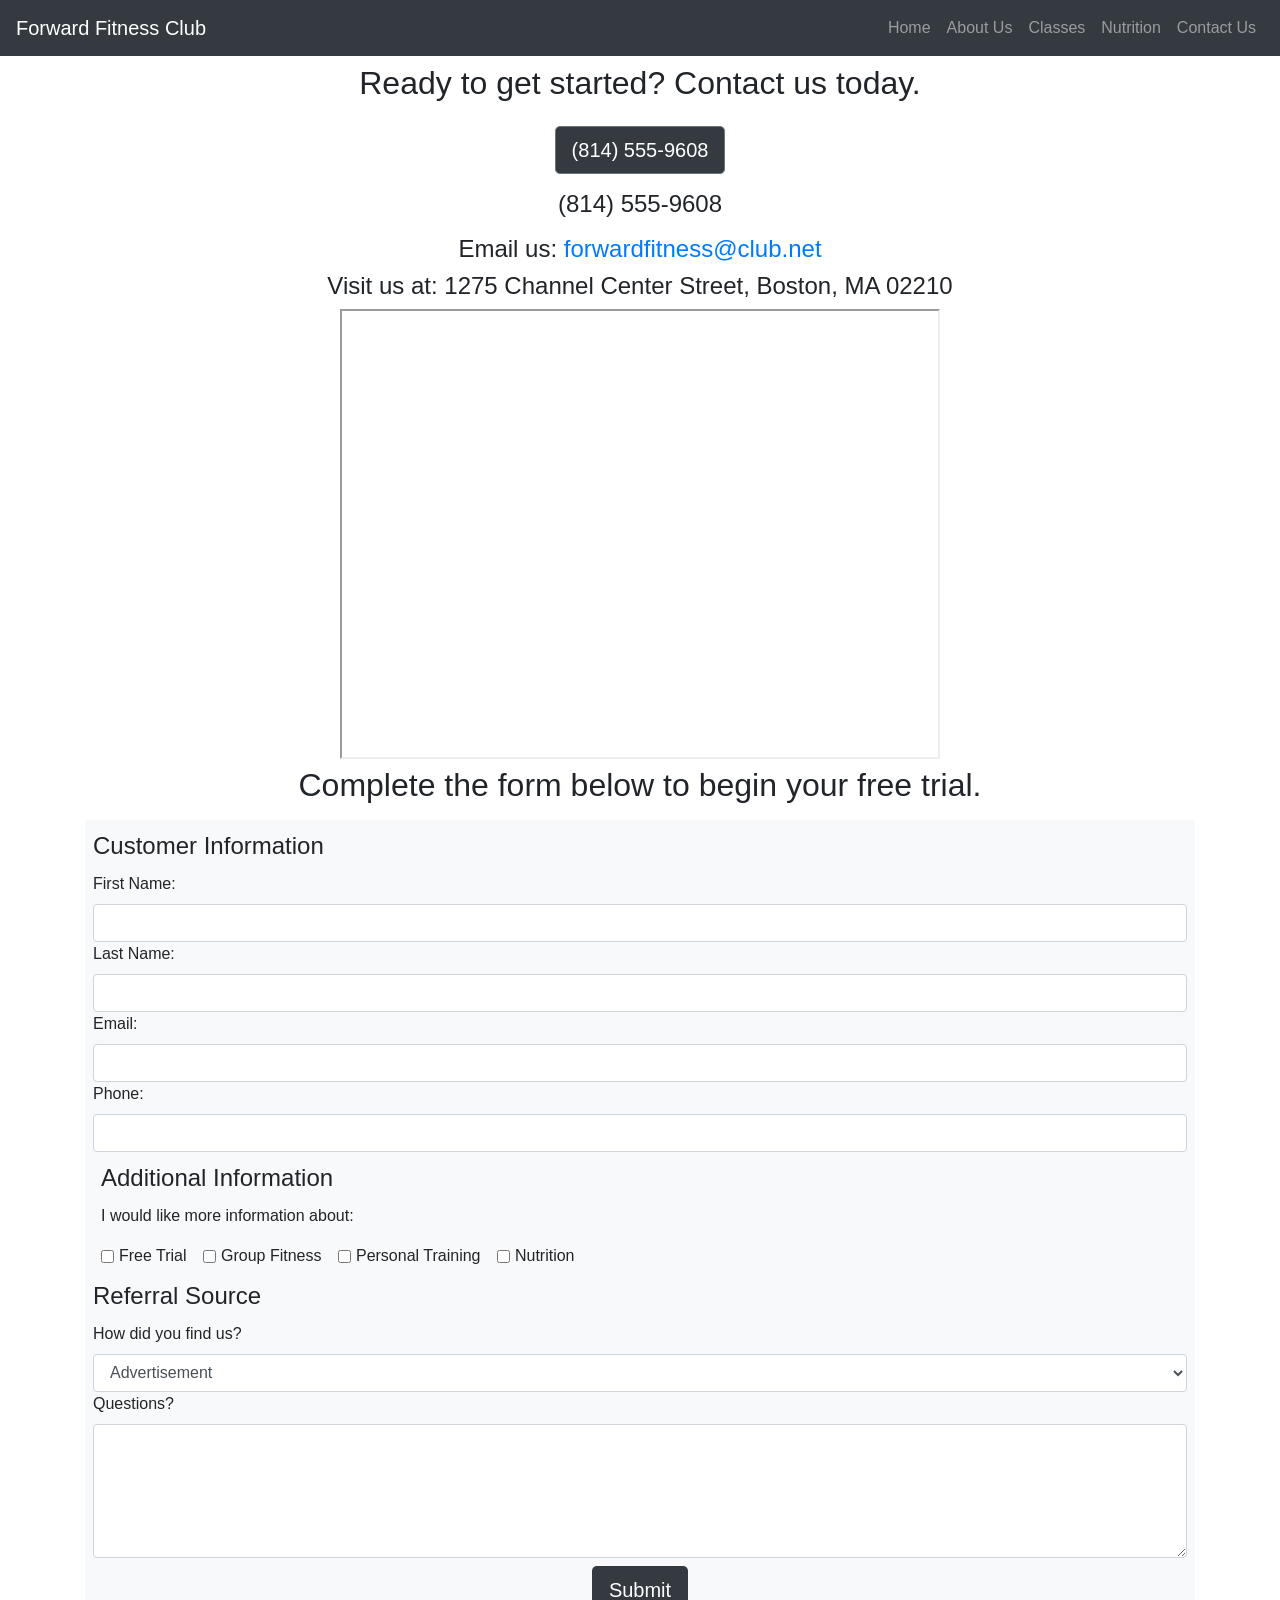
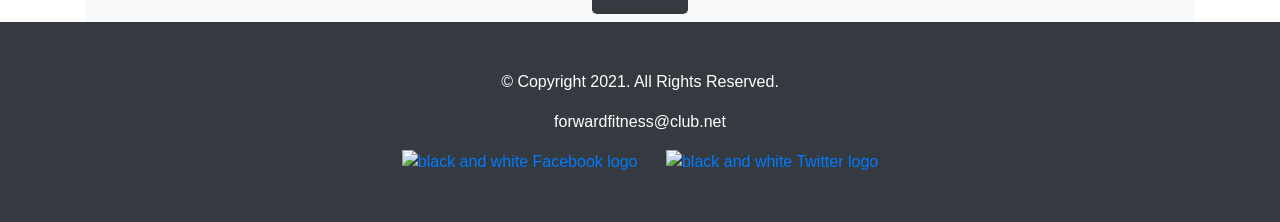
==== nutrition.html @ ad87fbd8 "Pulled all files from FFC directory" ====
<!doctype html>
<!-- Student Name, Current Date -->
<html lang="en">
  <head>
    <!-- Required meta tags -->
    <meta charset="utf-8">
    <meta name="viewport" content="width=device-width, initial-scale=1, shrink-to-fit=no">
    <meta name="description" content="The Forward Fitness Club is an elite fitness center dedicated to helping clients achieve their fitness and nutrition goals.">
    
    <!-- Favicon -->
    <link rel="shortcut icon" href="images/favicon.ico">
    <link rel="icon" type="image/png" sizes="32x32" href="images/favicon-32.png">
    <link rel="apple-touch-icon" sizes="180x180" href="images/apple-touch-icon.png">
    <link rel="icon" sizes="192x192" href="images/android-chrome-192.png">

    <!-- Bootstrap CSS -->
    <link rel="stylesheet" href="https://stackpath.bootstrapcdn.com/bootstrap/4.3.1/css/bootstrap.min.css"
          integrity="sha384-ggOyR0iXCbMQv3Xipma34MD+dH/1fQ784/j6cY/iJTQUOhcWr7x9JvoRxT2MZw1T"
          crossorigin="anonymous">
    
    <!-- My Style Sheet -->
    <link rel="stylesheet" href="css/styles.css">
    
    <title>Contact Us - Location | Forward Fitness Club</title>
  </head>
  <body>
   
    <!-- Bootstrap Navigation bar -->
    <nav class="navbar navbar-expand-sm navbar-dark bg-dark fixed-top">
      <a class="navbar-brand" href="index.html">Forward Fitness Club</a>

      <!-- Hamburger menu icon -->
      <button class="navbar-toggler" type="button" data-toggle="collapse"
              data-target="#navbarResponsive" aria-controls="navbarResponsive"
              aria-expanded="false" aria-label="Toggle navigation">
        <span class="navbar-toggler-icon"></span>
      </button>

      <!-- Navbar links -->
      <div class="collapse navbar-collapse" id="navbarResponsive">
        <ul class="navbar-nav ml-auto">
          <li class="nav-item">
            <a class="nav-link" href="index.html">Home</a>
          </li>
          <li class="nav-item">
            <a class="nav-link" href="about.html">About Us</a>
          </li>
          <li class="nav-item">
            <a class="nav-link" href="classes.html">Classes</a>
          </li>
          <li class="nav-item">
            <a class="nav-link" href="nutrition.html">Nutrition</a>
          </li>
          <li class="nav-item">
            <a class="nav-link" href="contact.html">Contact Us</a>
          </li>
        </ul>
      </div>
    </nav>
       
    <!-- Main Content Area -->
    <main class="container mt-5">
		
      <div class="text-center">
        <h2 class="py-3">Ready to get started? Contact us today.</h2>

        <!-- Mobile call-to-action button -->
        <h4 class="mobile mb-3">
          <a href="tel:8145559608" role="button"
             class="btn btn-outline-secondary btn-lg bg-dark text-white">
            (814) 555-9608
          </a>
        </h4>

        <!-- Tablet / desktop phone number -->
        <h4 class="tablet-desktop tel-num mb-3">(814) 555-9608</h4>

        <h4>Email us:
          <a href="mailto:forwardfitness@club.net" class="contact-email-link">
            forwardfitness@club.net
          </a>
        </h4>
        <h4>Visit us at: 1275 Channel Center Street, Boston, MA 02210</h4>

        <!-- Map -->
        <iframe
          src="https://www.google.com/maps/embed?pb=!1m18!1m12!1m3!1d2948.8517572084897!2d-71.05362748503984!3d42.34568384400281!2m3!1f0!2f0!3f0!3m2!1i1024!2i768!4f13.1!3m3!1m2!1s0x89e37a7dc2b67e7b%3A0x36ec93427cd9c5f1!2sChannel+Center+St%2C+Boston%2C+MA+02210!5e0!3m2!1sen!2sus!4v1558137213400!5m2!1sen!2sus"
          width="600" height="450" allowfullscreen class="map">
        </iframe>
      </div>

      <!-- Free trial form -->
      <div id="form">
        <h2 class="text-center">Complete the form below to begin your free trial.</h2> 

        <form class="form-grid p-2 mt-3 bg-light"><!-- Start Form -->

          <fieldset class="mb-2 form-group">
            <legend>Customer Information</legend>

            <label for="fName">First Name:</label>
            <input type="text" name="fName" id="fName" class="form-control" required>

            <label for="lName">Last Name:</label>
            <input type="text" name="lName" id="lName" class="form-control" required> 

            <label for="email">Email:</label>
            <input type="email" name="email" id="email" class="form-control" required>

            <label for="phone">Phone:</label>
            <input type="tel" id="phone" name="phone" class="form-control" required>
          </fieldset>

          <fieldset class="mb-2 ml-2 form-group">
            <legend>Additional Information</legend>
            <p>I would like more information about:</p>

            <div class="form-check form-check-inline">
              <input type="checkbox" name="interest" id="trial" value="Free Trial" class="form-check-input">
              <label for="trial" class="form-check-label">Free Trial</label>
            </div>
                       
            <div class="form-check form-check-inline">
              <input type="checkbox" name="interest" id="grpfit" value="Group Fitness" class="form-check-input">
              <label for="grpfit" class="form-check-label">Group Fitness</label>
            </div>

            <div class="form-check form-check-inline">
              <input type="checkbox" name="interest" id="prtrain" value="Personal Training" class="form-check-input">
              <label for="prtrain" class="form-check-label">Personal Training</label>
            </div>

            <div class="form-check form-check-inline">
              <input type="checkbox" name="interest" id="nutr" value="Nutrition" class="form-check-input">
              <label for="nutr" class="form-check-label">Nutrition</label>
            </div>
          </fieldset>

          <fieldset class="mb-2 form-group">
            <legend>Referral Source</legend>

            <label for="reference">How did you find us?</label>
            <select name="reference" id="reference" class="form-control">
              <option value="ad">Advertisement</option>
              <option value="friend">Friend</option>
              <option value="google">Google</option>
              <option value="social">Social Media</option>
              <option value="other">Other</option>
            </select>

            <label for="questions">Questions?</label>
            <textarea id="questions" name="questions" rows="5" cols="35" class="form-control"></textarea>
          </fieldset>

          <input type="submit" id="submit" value="Submit"
                 class="btn btn-lg bg-dark text-white mx-auto d-block">

        </form>
      </div>
    </main>
         
    <!-- Footer -->
    <footer class="jumbotron-fluid text-center bg-dark p-5">
      <div class="container text-white">
        <p>&copy; Copyright 2021. All Rights Reserved.</p>
        <p><a href="mailto:forwardfitness@club.net" class="text-white">forwardfitness@club.net</a></p>
        <a href="https://www.facebook.com/fwdfitclub" target="_blank">
          <img src="images/facebook-logo.png" alt="black and white Facebook logo" class="pr-4">
        </a>
        <a href="https://twitter.com/fwdfitclub" target="_blank">
          <img src="images/twitter-logo.png" alt="black and white Twitter logo">
        </a>
      </div>
    </footer>  

    <!-- Optional JavaScript -->
    <!-- jQuery first, then Popper.js, then Bootstrap JS -->
    <script src="https://code.jquery.com/jquery-3.3.1.slim.min.js"
            integrity="sha384-q8i/X+965DzO0rT7abK41JStQIAqVgRVzpbzo5smXKp4YfRvH+8abtTE1Pi6jizo"
            crossorigin="anonymous"></script>
    <script src="https://cdnjs.cloudflare.com/ajax/libs/popper.js/1.14.7/umd/popper.min.js"
            integrity="sha384-UO2eT0CpHqdSJQ6hJty5KVphtPhzWj9WO1clHTMGa3JDZwrnQq4sF86dIHNDz0W1"
            crossorigin="anonymous"></script>
    <script src="https://stackpath.bootstrapcdn.com/bootstrap/4.3.1/js/bootstrap.min.js"
            integrity="sha384-JjSmVgyd0p3pXB1rRibZUAYoIIy6OrQ6VrjIEaFf/nJGzIxFDsf4x0xIM+B07jRM"
            crossorigin="anonymous"></script>
    <script src="scripts/script.js"></script>
  </body>
</html>
---- css/styles.css ----
/* Style rules for hero image and header */
.hero {
    background-image: linear-gradient(rgba(0, 0, 0, 0.5), rgba(0, 0, 0, 0.5)),
                      url(../images/hero-home.jpg);
    background-size: cover;
    background-position: center;
    background-repeat: no-repeat;
}

.welcome {
    position: absolute;
    top: 20%;
    margin: auto;
    padding: 2em;
}

.welcome p {
    font-size: 1.25em;
    width: 70%;
    line-height: 1.5;
}
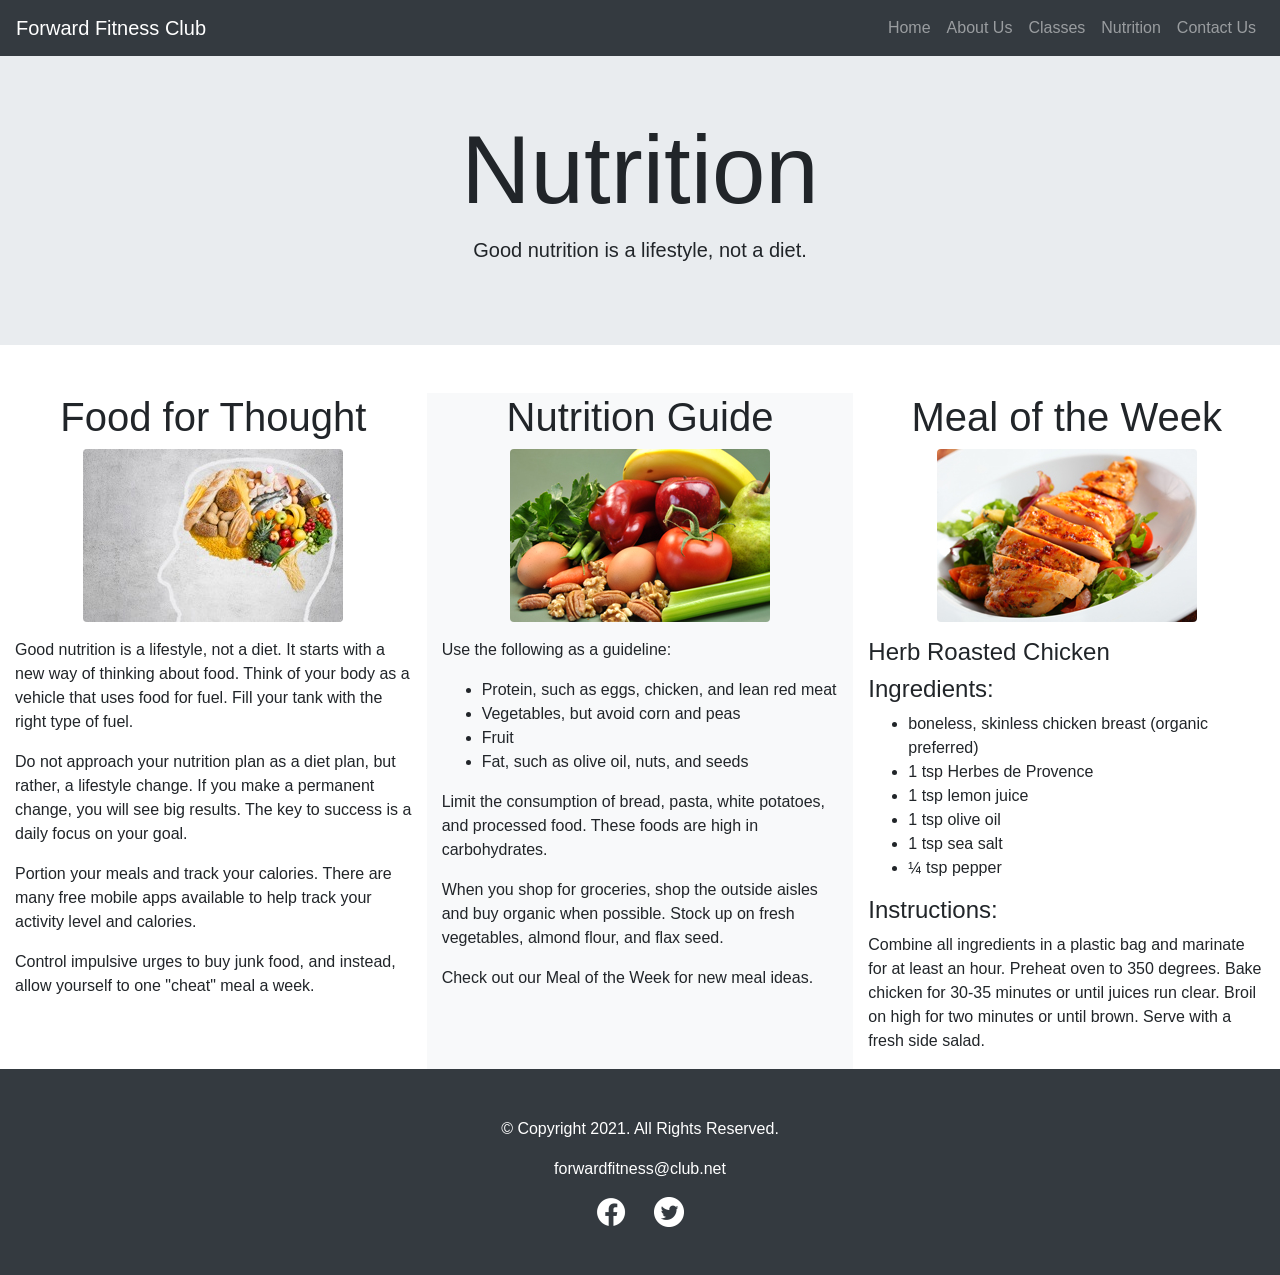
==== commit 1da7e50a: "Update nutrition.html" ====
--- a/nutrition.html
+++ b/nutrition.html
@@ -9,181 +9,133 @@
     
     <!-- Favicon -->
     <link rel="shortcut icon" href="images/favicon.ico">
-    <link rel="icon" type="image/png" sizes="32x32" href="images/favicon-32.png">
+	<link rel="icon" type="image/png" sizes="32x32" href="images/favicon-32.png">
     <link rel="apple-touch-icon" sizes="180x180" href="images/apple-touch-icon.png">
-    <link rel="icon" sizes="192x192" href="images/android-chrome-192.png">
+	<link rel="icon" sizes="192x192" href="images/android-chrome-192.png">
 
     <!-- Bootstrap CSS -->
-    <link rel="stylesheet" href="https://stackpath.bootstrapcdn.com/bootstrap/4.3.1/css/bootstrap.min.css"
-          integrity="sha384-ggOyR0iXCbMQv3Xipma34MD+dH/1fQ784/j6cY/iJTQUOhcWr7x9JvoRxT2MZw1T"
-          crossorigin="anonymous">
+    <link rel="stylesheet" href="https://stackpath.bootstrapcdn.com/bootstrap/4.3.1/css/bootstrap.min.css" integrity="sha384-ggOyR0iXCbMQv3Xipma34MD+dH/1fQ784/j6cY/iJTQUOhcWr7x9JvoRxT2MZw1T" crossorigin="anonymous">
     
     <!-- My Style Sheet -->
     <link rel="stylesheet" href="css/styles.css">
     
-    <title>Contact Us - Location | Forward Fitness Club</title>
+    <title>Nutrition Guidance | Forward Fitness Club</title>
   </head>
   <body>
    
-    <!-- Bootstrap Navigation bar -->
-    <nav class="navbar navbar-expand-sm navbar-dark bg-dark fixed-top">
-      <a class="navbar-brand" href="index.html">Forward Fitness Club</a>
+   <!-- Bootstrap Navigation bar -->
+   <nav class="navbar navbar-expand-sm navbar-dark bg-dark fixed-top">
+    
+        <a class="navbar-brand" href="index.html">Forward Fitness Club</a>
+        
+        <!-- Hamburger menu icon -->
+        <button class="navbar-toggler" type="button" data-toggle="collapse" data-target="#navbarResponsive" aria-controls="navbarResponsive" aria-expanded="false" aria-label="Toggle navigation">
+            <span class="navbar-toggler-icon"></span>
+        </button>
+        
+        <!-- Navbar links -->
+        <div class="collapse navbar-collapse" id="navbarResponsive">
+            <ul class="navbar-nav ml-auto">
+                <li class="nav-item">
+                    <a class="nav-link" href="index.html">Home</a>
+                </li>
+                <li class="nav-item">
+                    <a class="nav-link" href="about.html">About Us</a>
+                </li>
+                <li class="nav-item">
+                    <a class="nav-link" href="classes.html">Classes</a>
+                </li>
+                <li class="nav-item">
+                    <a class="nav-link" href="nutrition.html">Nutrition</a>
+                </li>
+                <li class="nav-item">
+                    <a class="nav-link" href="contact.html">Contact Us</a>
+                </li>
+              </ul>
+        </div>
 
-      <!-- Hamburger menu icon -->
-      <button class="navbar-toggler" type="button" data-toggle="collapse"
-              data-target="#navbarResponsive" aria-controls="navbarResponsive"
-              aria-expanded="false" aria-label="Toggle navigation">
-        <span class="navbar-toggler-icon"></span>
-      </button>
-
-      <!-- Navbar links -->
-      <div class="collapse navbar-collapse" id="navbarResponsive">
-        <ul class="navbar-nav ml-auto">
-          <li class="nav-item">
-            <a class="nav-link" href="index.html">Home</a>
-          </li>
-          <li class="nav-item">
-            <a class="nav-link" href="about.html">About Us</a>
-          </li>
-          <li class="nav-item">
-            <a class="nav-link" href="classes.html">Classes</a>
-          </li>
-          <li class="nav-item">
-            <a class="nav-link" href="nutrition.html">Nutrition</a>
-          </li>
-          <li class="nav-item">
-            <a class="nav-link" href="contact.html">Contact Us</a>
-          </li>
-        </ul>
-      </div>
     </nav>
        
-    <!-- Main Content Area -->
-    <main class="container mt-5">
-		
-      <div class="text-center">
-        <h2 class="py-3">Ready to get started? Contact us today.</h2>
+       <header class="jumbotron jumbotron-fluid text-center mt-5 ">
+          <div class="container">
+            <h1 id="nutr" class="display-1">Nutrition</h1>
+            <p class="lead">Good nutrition is a lifestyle, not a diet.</p>
+          </div>
+        </header>
+       
+       <!-- Main Content Area -->
+        <main class="container-fluid mt-5">
 
-        <!-- Mobile call-to-action button -->
-        <h4 class="mobile mb-3">
-          <a href="tel:8145559608" role="button"
-             class="btn btn-outline-secondary btn-lg bg-dark text-white">
-            (814) 555-9608
-          </a>
-        </h4>
+                <div class="row">
+                   
+                    <div class="col-sm-4">
+                        <h1 class="text-center font-weight-light">Food for Thought</h1>
+                        <figure  class="text-center">
+                            <img src="images/food-thought.jpg" alt="food for thought image" class="img-fluid rounded">
+                        </figure>
+                        <p>Good nutrition is a lifestyle, not a diet. It starts with a new way of thinking about food. Think of your body as a vehicle that uses food for fuel. Fill your tank with the right type of fuel.</p>
+                        <p>Do not approach your nutrition plan as a diet plan, but rather, a lifestyle change. If you make a permanent change, you will see big results. The key to success is a daily focus on your goal.</p> 
+                        <p>Portion your meals and track your calories. There are many free mobile apps available to help track your activity level and calories.</p>
+                        <p>Control impulsive urges to buy junk food, and instead, allow yourself to one "cheat" meal a week.</p>
+                    </div>
 
-        <!-- Tablet / desktop phone number -->
-        <h4 class="tablet-desktop tel-num mb-3">(814) 555-9608</h4>
+                    <div class="col-sm-4 bg-light">
+                        <h1 class="text-center font-weight-light">Nutrition Guide</h1>
+                        <figure class="text-center">
+                            <img src="images/fresh-food.jpg" alt="fresh vegetables, fruit, eggs, and nuts" class="img-fluid rounded">
+                        </figure>
+                        <p>Use the following as a guideline:</p>
+                        <ul>
+                            <li>Protein, such as eggs, chicken, and lean red meat</li>
+                            <li>Vegetables, but avoid corn and peas</li>
+                            <li>Fruit</li>
+                            <li>Fat, such as olive oil, nuts, and seeds</li>
+                        </ul>
+                        <p>Limit the consumption of bread, pasta, white potatoes, and processed food. These foods are high in carbohydrates.</p>
+                        <p>When you shop for groceries, shop the outside aisles and buy organic when possible. Stock up on fresh vegetables, almond flour, and flax seed.</p>
+                        <p>Check out our Meal of the Week for new meal ideas.</p>
+                    </div>
 
-        <h4>Email us:
-          <a href="mailto:forwardfitness@club.net" class="contact-email-link">
-            forwardfitness@club.net
-          </a>
-        </h4>
-        <h4>Visit us at: 1275 Channel Center Street, Boston, MA 02210</h4>
+                    <div class="col-sm-4">
+                        <h1 class="text-center font-weight-light">Meal of the Week</h1>
+                        <figure class="text-center">
+                            <img src="images/food-chicken.jpg" alt="herb roasted chicken" class="img-fluid rounded">
+                        </figure>
+                        <h4>Herb Roasted Chicken</h4>
+                        <h4>Ingredients:</h4>
+                        <ul>
+                            <li>boneless, skinless chicken breast (organic preferred)</li>
+                            <li>1 tsp Herbes de Provence</li>
+                            <li>1 tsp lemon juice</li>
+                            <li>1 tsp olive oil</li>
+                            <li>1 tsp sea salt</li>
+                            <li>&frac14; tsp pepper</li>
+                        </ul>
+                        <h4>Instructions:</h4>
+                        <p>Combine all ingredients in a plastic bag and marinate for at least an hour. Preheat oven to 350 degrees. Bake chicken for 30-35 minutes or until juices run clear. Broil on high for two minutes or until brown. Serve with a fresh side salad.</p>
+                    </div>
 
-        <!-- Map -->
-        <iframe
-          src="https://www.google.com/maps/embed?pb=!1m18!1m12!1m3!1d2948.8517572084897!2d-71.05362748503984!3d42.34568384400281!2m3!1f0!2f0!3f0!3m2!1i1024!2i768!4f13.1!3m3!1m2!1s0x89e37a7dc2b67e7b%3A0x36ec93427cd9c5f1!2sChannel+Center+St%2C+Boston%2C+MA+02210!5e0!3m2!1sen!2sus!4v1558137213400!5m2!1sen!2sus"
-          width="600" height="450" allowfullscreen class="map">
-        </iframe>
-      </div>
+                </div>
 
-      <!-- Free trial form -->
-      <div id="form">
-        <h2 class="text-center">Complete the form below to begin your free trial.</h2> 
-
-        <form class="form-grid p-2 mt-3 bg-light"><!-- Start Form -->
-
-          <fieldset class="mb-2 form-group">
-            <legend>Customer Information</legend>
-
-            <label for="fName">First Name:</label>
-            <input type="text" name="fName" id="fName" class="form-control" required>
-
-            <label for="lName">Last Name:</label>
-            <input type="text" name="lName" id="lName" class="form-control" required> 
-
-            <label for="email">Email:</label>
-            <input type="email" name="email" id="email" class="form-control" required>
-
-            <label for="phone">Phone:</label>
-            <input type="tel" id="phone" name="phone" class="form-control" required>
-          </fieldset>
-
-          <fieldset class="mb-2 ml-2 form-group">
-            <legend>Additional Information</legend>
-            <p>I would like more information about:</p>
-
-            <div class="form-check form-check-inline">
-              <input type="checkbox" name="interest" id="trial" value="Free Trial" class="form-check-input">
-              <label for="trial" class="form-check-label">Free Trial</label>
-            </div>
-                       
-            <div class="form-check form-check-inline">
-              <input type="checkbox" name="interest" id="grpfit" value="Group Fitness" class="form-check-input">
-              <label for="grpfit" class="form-check-label">Group Fitness</label>
-            </div>
-
-            <div class="form-check form-check-inline">
-              <input type="checkbox" name="interest" id="prtrain" value="Personal Training" class="form-check-input">
-              <label for="prtrain" class="form-check-label">Personal Training</label>
-            </div>
-
-            <div class="form-check form-check-inline">
-              <input type="checkbox" name="interest" id="nutr" value="Nutrition" class="form-check-input">
-              <label for="nutr" class="form-check-label">Nutrition</label>
-            </div>
-          </fieldset>
-
-          <fieldset class="mb-2 form-group">
-            <legend>Referral Source</legend>
-
-            <label for="reference">How did you find us?</label>
-            <select name="reference" id="reference" class="form-control">
-              <option value="ad">Advertisement</option>
-              <option value="friend">Friend</option>
-              <option value="google">Google</option>
-              <option value="social">Social Media</option>
-              <option value="other">Other</option>
-            </select>
-
-            <label for="questions">Questions?</label>
-            <textarea id="questions" name="questions" rows="5" cols="35" class="form-control"></textarea>
-          </fieldset>
-
-          <input type="submit" id="submit" value="Submit"
-                 class="btn btn-lg bg-dark text-white mx-auto d-block">
-
-        </form>
-      </div>
-    </main>
+         </main>
          
     <!-- Footer -->
     <footer class="jumbotron-fluid text-center bg-dark p-5">
-      <div class="container text-white">
-        <p>&copy; Copyright 2021. All Rights Reserved.</p>
-        <p><a href="mailto:forwardfitness@club.net" class="text-white">forwardfitness@club.net</a></p>
-        <a href="https://www.facebook.com/fwdfitclub" target="_blank">
-          <img src="images/facebook-logo.png" alt="black and white Facebook logo" class="pr-4">
-        </a>
-        <a href="https://twitter.com/fwdfitclub" target="_blank">
-          <img src="images/twitter-logo.png" alt="black and white Twitter logo">
-        </a>
-      </div>
+       
+        <div class="container text-white">
+            <p>&copy; Copyright 2021. All Rights Reserved.</p>
+            <p><a href="mailto:forwardfitness@club.net" class="text-white">forwardfitness@club.net</a></p>
+            <a href="https://www.facebook.com/fwdfitclub" target="_blank"><img src="images/facebook-logo.png" alt="black and white Facebook logo" class="pr-4"></a> 
+            <a href="https://twitter.com/fwdfitclub" target="_blank"><img src="images/twitter-logo.png" alt="black and white Twitter logo"></a> 
+        </div>
+        
     </footer>  
 
     <!-- Optional JavaScript -->
     <!-- jQuery first, then Popper.js, then Bootstrap JS -->
-    <script src="https://code.jquery.com/jquery-3.3.1.slim.min.js"
-            integrity="sha384-q8i/X+965DzO0rT7abK41JStQIAqVgRVzpbzo5smXKp4YfRvH+8abtTE1Pi6jizo"
-            crossorigin="anonymous"></script>
-    <script src="https://cdnjs.cloudflare.com/ajax/libs/popper.js/1.14.7/umd/popper.min.js"
-            integrity="sha384-UO2eT0CpHqdSJQ6hJty5KVphtPhzWj9WO1clHTMGa3JDZwrnQq4sF86dIHNDz0W1"
-            crossorigin="anonymous"></script>
-    <script src="https://stackpath.bootstrapcdn.com/bootstrap/4.3.1/js/bootstrap.min.js"
-            integrity="sha384-JjSmVgyd0p3pXB1rRibZUAYoIIy6OrQ6VrjIEaFf/nJGzIxFDsf4x0xIM+B07jRM"
-            crossorigin="anonymous"></script>
+    <script src="https://code.jquery.com/jquery-3.3.1.slim.min.js" integrity="sha384-q8i/X+965DzO0rT7abK41JStQIAqVgRVzpbzo5smXKp4YfRvH+8abtTE1Pi6jizo" crossorigin="anonymous"></script>
+    <script src="https://cdnjs.cloudflare.com/ajax/libs/popper.js/1.14.7/umd/popper.min.js" integrity="sha384-UO2eT0CpHqdSJQ6hJty5KVphtPhzWj9WO1clHTMGa3JDZwrnQq4sF86dIHNDz0W1" crossorigin="anonymous"></script>
+    <script src="https://stackpath.bootstrapcdn.com/bootstrap/4.3.1/js/bootstrap.min.js" integrity="sha384-JjSmVgyd0p3pXB1rRibZUAYoIIy6OrQ6VrjIEaFf/nJGzIxFDsf4x0xIM+B07jRM" crossorigin="anonymous"></script>
     <script src="scripts/script.js"></script>
   </body>
 </html>
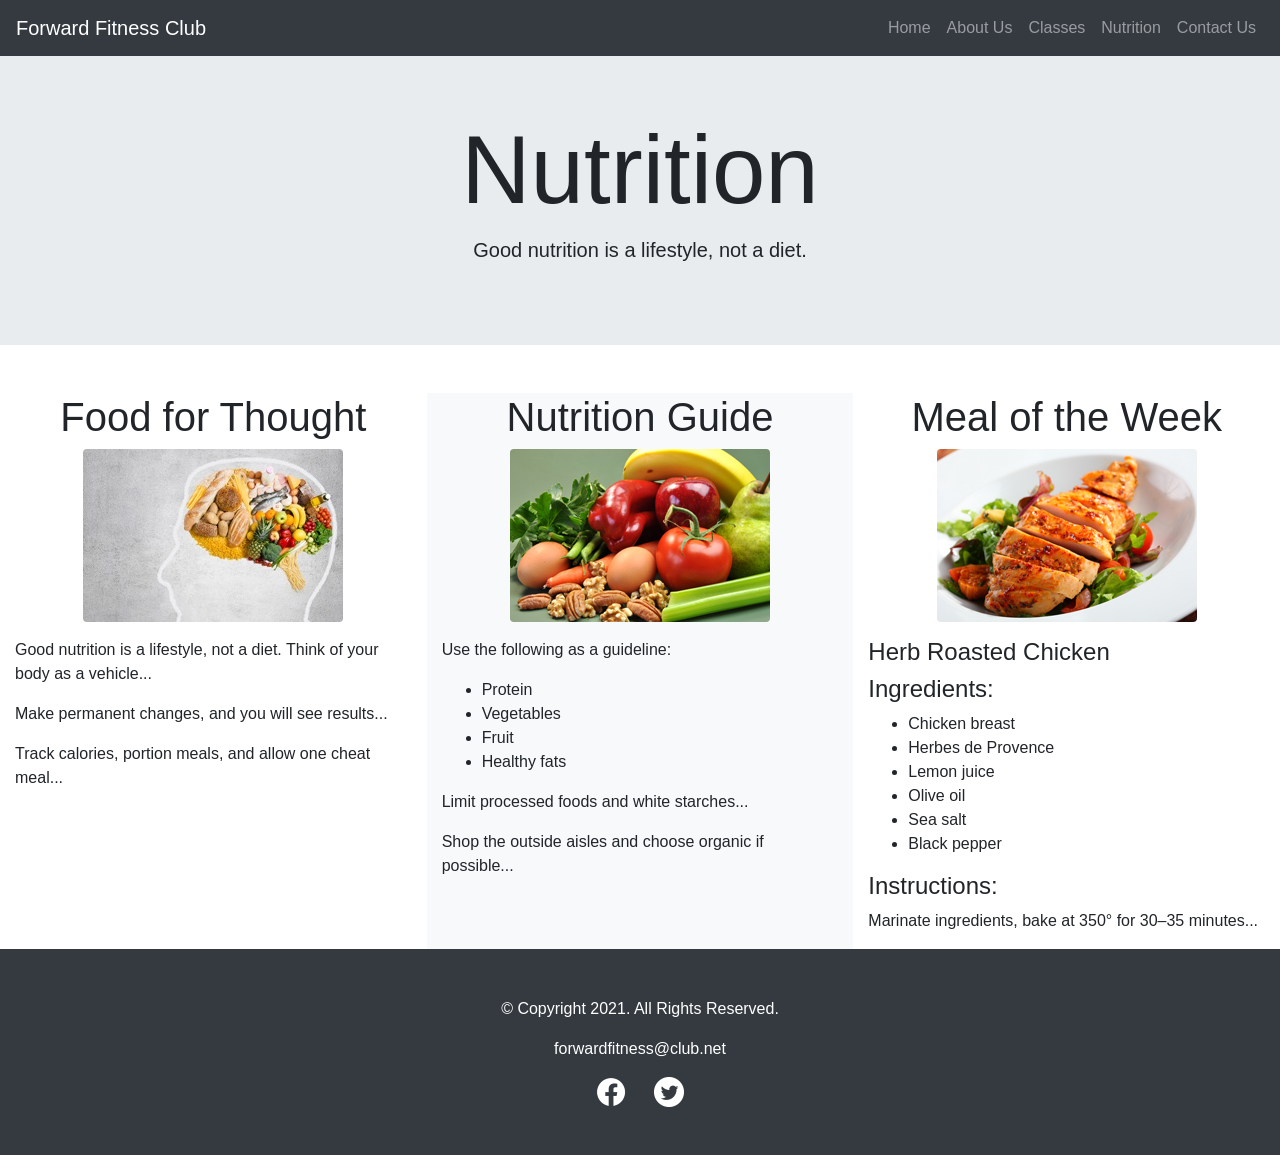
==== commit ebc09885: "Update nutrition.html" ====
--- a/nutrition.html
+++ b/nutrition.html
@@ -2,140 +2,126 @@
 <!-- Student Name, Current Date -->
 <html lang="en">
   <head>
-    <!-- Required meta tags -->
     <meta charset="utf-8">
     <meta name="viewport" content="width=device-width, initial-scale=1, shrink-to-fit=no">
-    <meta name="description" content="The Forward Fitness Club is an elite fitness center dedicated to helping clients achieve their fitness and nutrition goals.">
-    
+    <meta name="description" content="Nutrition guidance from Forward Fitness Club">
+
     <!-- Favicon -->
     <link rel="shortcut icon" href="images/favicon.ico">
-	<link rel="icon" type="image/png" sizes="32x32" href="images/favicon-32.png">
+    <link rel="icon" type="image/png" sizes="32x32" href="images/favicon-32.png">
     <link rel="apple-touch-icon" sizes="180x180" href="images/apple-touch-icon.png">
-	<link rel="icon" sizes="192x192" href="images/android-chrome-192.png">
+    <link rel="icon" sizes="192x192" href="images/android-chrome-192.png">
 
-    <!-- Bootstrap CSS -->
-    <link rel="stylesheet" href="https://stackpath.bootstrapcdn.com/bootstrap/4.3.1/css/bootstrap.min.css" integrity="sha384-ggOyR0iXCbMQv3Xipma34MD+dH/1fQ784/j6cY/iJTQUOhcWr7x9JvoRxT2MZw1T" crossorigin="anonymous">
-    
-    <!-- My Style Sheet -->
+    <!-- Bootstrap -->
+    <link rel="stylesheet" href="https://stackpath.bootstrapcdn.com/bootstrap/4.3.1/css/bootstrap.min.css">
+
+    <!-- Custom CSS -->
     <link rel="stylesheet" href="css/styles.css">
-    
+
     <title>Nutrition Guidance | Forward Fitness Club</title>
   </head>
   <body>
-   
-   <!-- Bootstrap Navigation bar -->
-   <nav class="navbar navbar-expand-sm navbar-dark bg-dark fixed-top">
-    
+
+    <!-- Navigation -->
+    <nav class="navbar navbar-expand-sm navbar-dark bg-dark fixed-top">
         <a class="navbar-brand" href="index.html">Forward Fitness Club</a>
-        
-        <!-- Hamburger menu icon -->
-        <button class="navbar-toggler" type="button" data-toggle="collapse" data-target="#navbarResponsive" aria-controls="navbarResponsive" aria-expanded="false" aria-label="Toggle navigation">
+        <button class="navbar-toggler" type="button" data-toggle="collapse" data-target="#navbarResponsive">
             <span class="navbar-toggler-icon"></span>
         </button>
-        
-        <!-- Navbar links -->
+
         <div class="collapse navbar-collapse" id="navbarResponsive">
             <ul class="navbar-nav ml-auto">
-                <li class="nav-item">
-                    <a class="nav-link" href="index.html">Home</a>
-                </li>
-                <li class="nav-item">
-                    <a class="nav-link" href="about.html">About Us</a>
-                </li>
-                <li class="nav-item">
-                    <a class="nav-link" href="classes.html">Classes</a>
-                </li>
-                <li class="nav-item">
-                    <a class="nav-link" href="nutrition.html">Nutrition</a>
-                </li>
-                <li class="nav-item">
-                    <a class="nav-link" href="contact.html">Contact Us</a>
-                </li>
-              </ul>
+                <li class="nav-item"><a class="nav-link" href="index.html">Home</a></li>
+                <li class="nav-item"><a class="nav-link" href="about.html">About Us</a></li>
+                <li class="nav-item"><a class="nav-link" href="classes.html">Classes</a></li>
+                <li class="nav-item"><a class="nav-link" href="nutrition.html">Nutrition</a></li>
+                <li class="nav-item"><a class="nav-link" href="contact.html">Contact Us</a></li>
+            </ul>
         </div>
+    </nav>
 
-    </nav>
-       
-       <header class="jumbotron jumbotron-fluid text-center mt-5 ">
-          <div class="container">
-            <h1 id="nutr" class="display-1">Nutrition</h1>
+    <!-- Header -->
+    <header class="jumbotron jumbotron-fluid text-center mt-5">
+        <div class="container">
+            <h1 class="display-1">Nutrition</h1>
             <p class="lead">Good nutrition is a lifestyle, not a diet.</p>
-          </div>
-        </header>
-       
-       <!-- Main Content Area -->
-        <main class="container-fluid mt-5">
+        </div>
+    </header>
 
-                <div class="row">
-                   
-                    <div class="col-sm-4">
-                        <h1 class="text-center font-weight-light">Food for Thought</h1>
-                        <figure  class="text-center">
-                            <img src="images/food-thought.jpg" alt="food for thought image" class="img-fluid rounded">
-                        </figure>
-                        <p>Good nutrition is a lifestyle, not a diet. It starts with a new way of thinking about food. Think of your body as a vehicle that uses food for fuel. Fill your tank with the right type of fuel.</p>
-                        <p>Do not approach your nutrition plan as a diet plan, but rather, a lifestyle change. If you make a permanent change, you will see big results. The key to success is a daily focus on your goal.</p> 
-                        <p>Portion your meals and track your calories. There are many free mobile apps available to help track your activity level and calories.</p>
-                        <p>Control impulsive urges to buy junk food, and instead, allow yourself to one "cheat" meal a week.</p>
-                    </div>
+    <!-- Main Content -->
+    <main class="container-fluid mt-5">
 
-                    <div class="col-sm-4 bg-light">
-                        <h1 class="text-center font-weight-light">Nutrition Guide</h1>
-                        <figure class="text-center">
-                            <img src="images/fresh-food.jpg" alt="fresh vegetables, fruit, eggs, and nuts" class="img-fluid rounded">
-                        </figure>
-                        <p>Use the following as a guideline:</p>
-                        <ul>
-                            <li>Protein, such as eggs, chicken, and lean red meat</li>
-                            <li>Vegetables, but avoid corn and peas</li>
-                            <li>Fruit</li>
-                            <li>Fat, such as olive oil, nuts, and seeds</li>
-                        </ul>
-                        <p>Limit the consumption of bread, pasta, white potatoes, and processed food. These foods are high in carbohydrates.</p>
-                        <p>When you shop for groceries, shop the outside aisles and buy organic when possible. Stock up on fresh vegetables, almond flour, and flax seed.</p>
-                        <p>Check out our Meal of the Week for new meal ideas.</p>
-                    </div>
+        <div class="row">
 
-                    <div class="col-sm-4">
-                        <h1 class="text-center font-weight-light">Meal of the Week</h1>
-                        <figure class="text-center">
-                            <img src="images/food-chicken.jpg" alt="herb roasted chicken" class="img-fluid rounded">
-                        </figure>
-                        <h4>Herb Roasted Chicken</h4>
-                        <h4>Ingredients:</h4>
-                        <ul>
-                            <li>boneless, skinless chicken breast (organic preferred)</li>
-                            <li>1 tsp Herbes de Provence</li>
-                            <li>1 tsp lemon juice</li>
-                            <li>1 tsp olive oil</li>
-                            <li>1 tsp sea salt</li>
-                            <li>&frac14; tsp pepper</li>
-                        </ul>
-                        <h4>Instructions:</h4>
-                        <p>Combine all ingredients in a plastic bag and marinate for at least an hour. Preheat oven to 350 degrees. Bake chicken for 30-35 minutes or until juices run clear. Broil on high for two minutes or until brown. Serve with a fresh side salad.</p>
-                    </div>
+            <!-- Column 1 -->
+            <div class="col-sm-4">
+                <h1 class="text-center font-weight-light">Food for Thought</h1>
+                <figure class="text-center">
+                    <img src="images/food-thought.jpg" alt="food for thought" class="img-fluid rounded">
+                </figure>
+                <p>Good nutrition is a lifestyle, not a diet. Think of your body as a vehicle...</p>
+                <p>Make permanent changes, and you will see results...</p>
+                <p>Track calories, portion meals, and allow one cheat meal...</p>
+            </div>
 
-                </div>
+            <!-- Column 2 -->
+            <div class="col-sm-4 bg-light">
+                <h1 class="text-center font-weight-light">Nutrition Guide</h1>
+                <figure class="text-center">
+                    <img src="images/fresh-food.jpg" alt="fresh food" class="img-fluid rounded">
+                </figure>
+                <p>Use the following as a guideline:</p>
+                <ul>
+                    <li>Protein</li>
+                    <li>Vegetables</li>
+                    <li>Fruit</li>
+                    <li>Healthy fats</li>
+                </ul>
+                <p>Limit processed foods and white starches...</p>
+                <p>Shop the outside aisles and choose organic if possible...</p>
+            </div>
 
-         </main>
-         
+            <!-- Column 3 -->
+            <div class="col-sm-4">
+                <h1 class="text-center font-weight-light">Meal of the Week</h1>
+                <figure class="text-center">
+                    <img src="images/food-chicken.jpg" alt="herb roasted chicken" class="img-fluid rounded">
+                </figure>
+                <h4>Herb Roasted Chicken</h4>
+                <h4>Ingredients:</h4>
+                <ul>
+                    <li>Chicken breast</li>
+                    <li>Herbes de Provence</li>
+                    <li>Lemon juice</li>
+                    <li>Olive oil</li>
+                    <li>Sea salt</li>
+                    <li>Black pepper</li>
+                </ul>
+                <h4>Instructions:</h4>
+                <p>Marinate ingredients, bake at 350° for 30–35 minutes...</p>
+            </div>
+
+        </div>
+    </main>
+
     <!-- Footer -->
     <footer class="jumbotron-fluid text-center bg-dark p-5">
-       
         <div class="container text-white">
             <p>&copy; Copyright 2021. All Rights Reserved.</p>
             <p><a href="mailto:forwardfitness@club.net" class="text-white">forwardfitness@club.net</a></p>
-            <a href="https://www.facebook.com/fwdfitclub" target="_blank"><img src="images/facebook-logo.png" alt="black and white Facebook logo" class="pr-4"></a> 
-            <a href="https://twitter.com/fwdfitclub" target="_blank"><img src="images/twitter-logo.png" alt="black and white Twitter logo"></a> 
+            <a href="https://www.facebook.com/fwdfitclub" target="_blank">
+                <img src="images/facebook-logo.png" class="pr-4" alt="Facebook">
+            </a>
+            <a href="https://twitter.com/fwdfitclub" target="_blank">
+                <img src="images/twitter-logo.png" alt="Twitter">
+            </a>
         </div>
-        
-    </footer>  
+    </footer>
 
-    <!-- Optional JavaScript -->
-    <!-- jQuery first, then Popper.js, then Bootstrap JS -->
-    <script src="https://code.jquery.com/jquery-3.3.1.slim.min.js" integrity="sha384-q8i/X+965DzO0rT7abK41JStQIAqVgRVzpbzo5smXKp4YfRvH+8abtTE1Pi6jizo" crossorigin="anonymous"></script>
-    <script src="https://cdnjs.cloudflare.com/ajax/libs/popper.js/1.14.7/umd/popper.min.js" integrity="sha384-UO2eT0CpHqdSJQ6hJty5KVphtPhzWj9WO1clHTMGa3JDZwrnQq4sF86dIHNDz0W1" crossorigin="anonymous"></script>
-    <script src="https://stackpath.bootstrapcdn.com/bootstrap/4.3.1/js/bootstrap.min.js" integrity="sha384-JjSmVgyd0p3pXB1rRibZUAYoIIy6OrQ6VrjIEaFf/nJGzIxFDsf4x0xIM+B07jRM" crossorigin="anonymous"></script>
+    <!-- JS -->
+    <script src="https://code.jquery.com/jquery-3.3.1.slim.min.js"></script>
+    <script src="https://stackpath.bootstrapcdn.com/bootstrap/4.3.1/js/bootstrap.min.js"></script>
     <script src="scripts/script.js"></script>
+
   </body>
 </html>
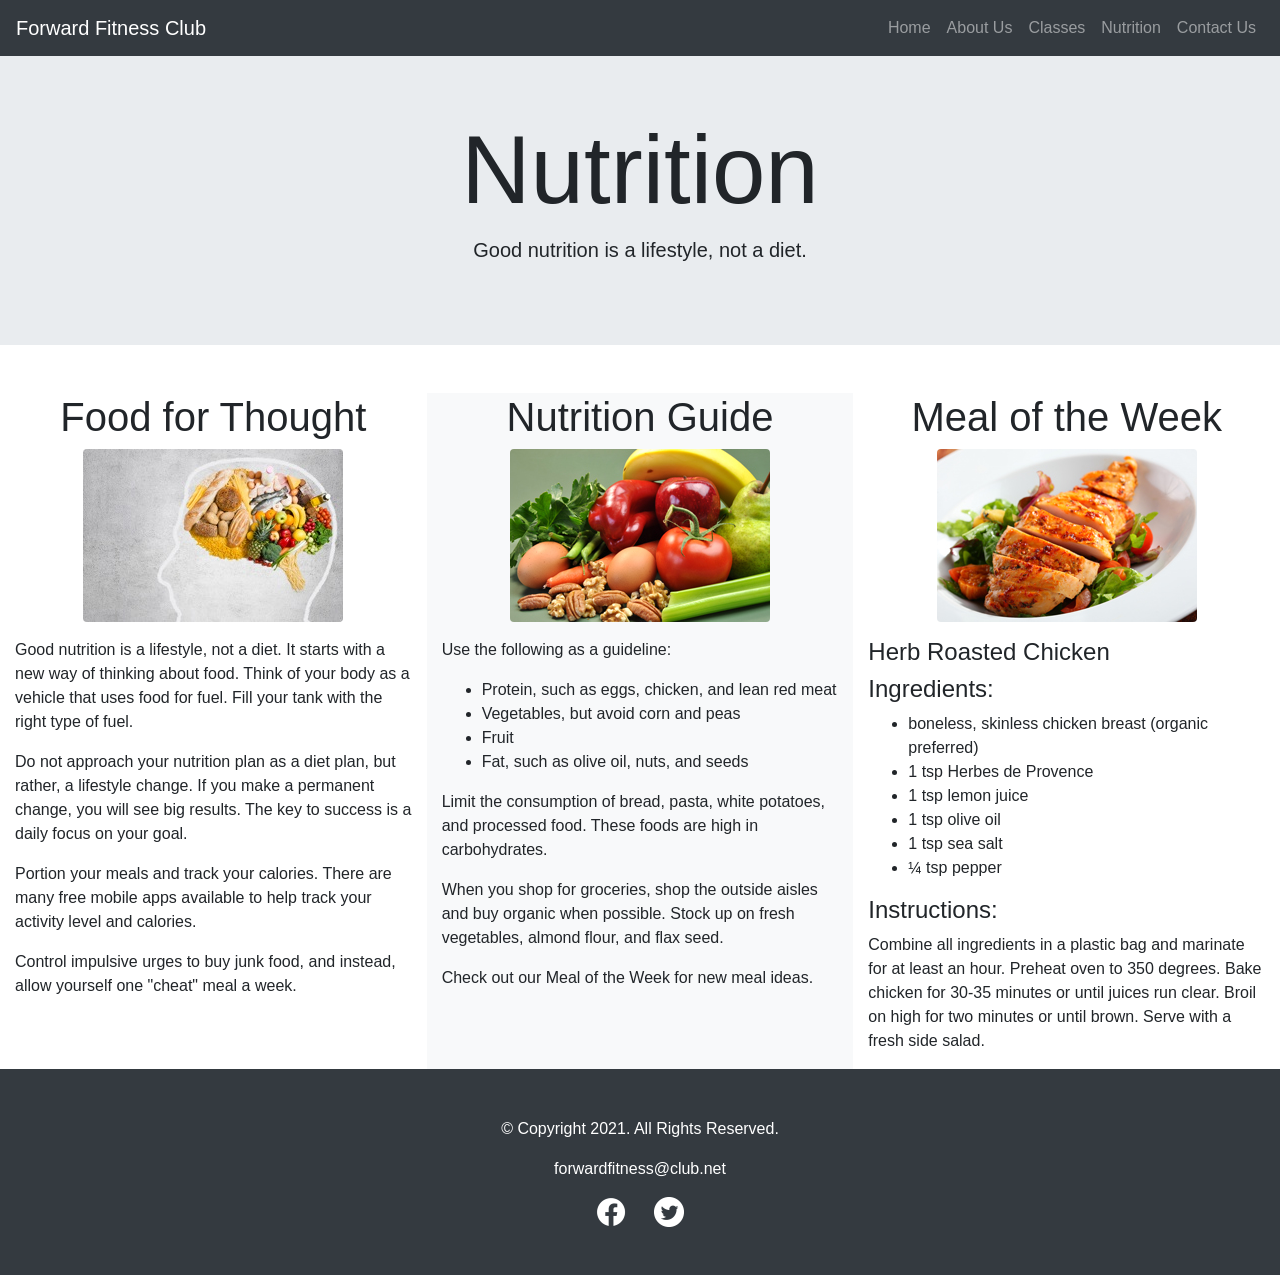
==== commit 30fd24d9: "Update nutrition.html" ====
--- a/nutrition.html
+++ b/nutrition.html
@@ -1,127 +1,146 @@
 <!doctype html>
-<!-- Student Name, Current Date -->
+<!-- Israel Solano, Current Date -->
 <html lang="en">
   <head>
+    <!-- Required meta tags -->
     <meta charset="utf-8">
     <meta name="viewport" content="width=device-width, initial-scale=1, shrink-to-fit=no">
-    <meta name="description" content="Nutrition guidance from Forward Fitness Club">
-
+    <meta name="description" content="The Forward Fitness Club is an elite fitness center dedicated to helping clients achieve their fitness and nutrition goals.">
+    
     <!-- Favicon -->
     <link rel="shortcut icon" href="images/favicon.ico">
     <link rel="icon" type="image/png" sizes="32x32" href="images/favicon-32.png">
     <link rel="apple-touch-icon" sizes="180x180" href="images/apple-touch-icon.png">
     <link rel="icon" sizes="192x192" href="images/android-chrome-192.png">
 
-    <!-- Bootstrap -->
-    <link rel="stylesheet" href="https://stackpath.bootstrapcdn.com/bootstrap/4.3.1/css/bootstrap.min.css">
-
-    <!-- Custom CSS -->
+    <!-- Bootstrap CSS -->
+    <link rel="stylesheet" href="https://stackpath.bootstrapcdn.com/bootstrap/4.3.1/css/bootstrap.min.css"
+          integrity="sha384-ggOyR0iXCbMQv3Xipma34MD+dH/1fQ784/j6cY/iJTQUOhcWr7x9JvoRxT2MZw1T"
+          crossorigin="anonymous">
+    
+    <!-- My Style Sheet -->
     <link rel="stylesheet" href="css/styles.css">
-
+    
     <title>Nutrition Guidance | Forward Fitness Club</title>
   </head>
   <body>
-
-    <!-- Navigation -->
+   
+    <!-- Bootstrap Navigation bar -->
     <nav class="navbar navbar-expand-sm navbar-dark bg-dark fixed-top">
-        <a class="navbar-brand" href="index.html">Forward Fitness Club</a>
-        <button class="navbar-toggler" type="button" data-toggle="collapse" data-target="#navbarResponsive">
-            <span class="navbar-toggler-icon"></span>
-        </button>
-
-        <div class="collapse navbar-collapse" id="navbarResponsive">
-            <ul class="navbar-nav ml-auto">
-                <li class="nav-item"><a class="nav-link" href="index.html">Home</a></li>
-                <li class="nav-item"><a class="nav-link" href="about.html">About Us</a></li>
-                <li class="nav-item"><a class="nav-link" href="classes.html">Classes</a></li>
-                <li class="nav-item"><a class="nav-link" href="nutrition.html">Nutrition</a></li>
-                <li class="nav-item"><a class="nav-link" href="contact.html">Contact Us</a></li>
-            </ul>
-        </div>
+      <a class="navbar-brand" href="index.html">Forward Fitness Club</a>
+        
+      <!-- Hamburger menu icon -->
+      <button class="navbar-toggler" type="button"
+              data-toggle="collapse" data-target="#navbarResponsive"
+              aria-controls="navbarResponsive" aria-expanded="false"
+              aria-label="Toggle navigation">
+        <span class="navbar-toggler-icon"></span>
+      </button>
+        
+      <!-- Navbar links -->
+      <div class="collapse navbar-collapse" id="navbarResponsive">
+        <ul class="navbar-nav ml-auto">
+          <li class="nav-item"><a class="nav-link" href="index.html">Home</a></li>
+          <li class="nav-item"><a class="nav-link" href="about.html">About Us</a></li>
+          <li class="nav-item"><a class="nav-link" href="classes.html">Classes</a></li>
+          <li class="nav-item"><a class="nav-link" href="nutrition.html">Nutrition</a></li>
+          <li class="nav-item"><a class="nav-link" href="contact.html">Contact Us</a></li>
+        </ul>
+      </div>
     </nav>
-
+       
     <!-- Header -->
     <header class="jumbotron jumbotron-fluid text-center mt-5">
-        <div class="container">
-            <h1 class="display-1">Nutrition</h1>
-            <p class="lead">Good nutrition is a lifestyle, not a diet.</p>
+      <div class="container">
+        <h1 id="nutr" class="display-1">Nutrition</h1>
+        <p class="lead">Good nutrition is a lifestyle, not a diet.</p>
+      </div>
+    </header>
+       
+    <!-- Main Content Area -->
+    <main class="container-fluid mt-5">
+      <div class="row">
+        <!-- Column 1 -->
+        <div class="col-sm-4">
+          <h1 class="text-center font-weight-light">Food for Thought</h1>
+          <figure class="text-center">
+            <img src="images/food-thought.jpg" alt="food for thought image" class="img-fluid rounded">
+          </figure>
+          <p>Good nutrition is a lifestyle, not a diet. It starts with a new way of thinking about food. Think of your body as a vehicle that uses food for fuel. Fill your tank with the right type of fuel.</p>
+          <p>Do not approach your nutrition plan as a diet plan, but rather, a lifestyle change. If you make a permanent change, you will see big results. The key to success is a daily focus on your goal.</p>
+          <p>Portion your meals and track your calories. There are many free mobile apps available to help track your activity level and calories.</p>
+          <p>Control impulsive urges to buy junk food, and instead, allow yourself one "cheat" meal a week.</p>
         </div>
-    </header>
 
-    <!-- Main Content -->
-    <main class="container-fluid mt-5">
+        <!-- Column 2 -->
+        <div class="col-sm-4 bg-light">
+          <h1 class="text-center font-weight-light">Nutrition Guide</h1>
+          <figure class="text-center">
+            <img src="images/fresh-food.jpg" alt="fresh vegetables, fruit, eggs, and nuts" class="img-fluid rounded">
+          </figure>
+          <p>Use the following as a guideline:</p>
+          <ul>
+            <li>Protein, such as eggs, chicken, and lean red meat</li>
+            <li>Vegetables, but avoid corn and peas</li>
+            <li>Fruit</li>
+            <li>Fat, such as olive oil, nuts, and seeds</li>
+          </ul>
+          <p>Limit the consumption of bread, pasta, white potatoes, and processed food. These foods are high in carbohydrates.</p>
+          <p>When you shop for groceries, shop the outside aisles and buy organic when possible. Stock up on fresh vegetables, almond flour, and flax seed.</p>
+          <p>Check out our Meal of the Week for new meal ideas.</p>
+        </div>
 
-        <div class="row">
-
-            <!-- Column 1 -->
-            <div class="col-sm-4">
-                <h1 class="text-center font-weight-light">Food for Thought</h1>
-                <figure class="text-center">
-                    <img src="images/food-thought.jpg" alt="food for thought" class="img-fluid rounded">
-                </figure>
-                <p>Good nutrition is a lifestyle, not a diet. Think of your body as a vehicle...</p>
-                <p>Make permanent changes, and you will see results...</p>
-                <p>Track calories, portion meals, and allow one cheat meal...</p>
-            </div>
-
-            <!-- Column 2 -->
-            <div class="col-sm-4 bg-light">
-                <h1 class="text-center font-weight-light">Nutrition Guide</h1>
-                <figure class="text-center">
-                    <img src="images/fresh-food.jpg" alt="fresh food" class="img-fluid rounded">
-                </figure>
-                <p>Use the following as a guideline:</p>
-                <ul>
-                    <li>Protein</li>
-                    <li>Vegetables</li>
-                    <li>Fruit</li>
-                    <li>Healthy fats</li>
-                </ul>
-                <p>Limit processed foods and white starches...</p>
-                <p>Shop the outside aisles and choose organic if possible...</p>
-            </div>
-
-            <!-- Column 3 -->
-            <div class="col-sm-4">
-                <h1 class="text-center font-weight-light">Meal of the Week</h1>
-                <figure class="text-center">
-                    <img src="images/food-chicken.jpg" alt="herb roasted chicken" class="img-fluid rounded">
-                </figure>
-                <h4>Herb Roasted Chicken</h4>
-                <h4>Ingredients:</h4>
-                <ul>
-                    <li>Chicken breast</li>
-                    <li>Herbes de Provence</li>
-                    <li>Lemon juice</li>
-                    <li>Olive oil</li>
-                    <li>Sea salt</li>
-                    <li>Black pepper</li>
-                </ul>
-                <h4>Instructions:</h4>
-                <p>Marinate ingredients, bake at 350° for 30–35 minutes...</p>
-            </div>
-
+        <!-- Column 3 -->
+        <div class="col-sm-4">
+          <h1 class="text-center font-weight-light">Meal of the Week</h1>
+          <figure class="text-center">
+            <img src="images/food-chicken.jpg" alt="herb roasted chicken" class="img-fluid rounded">
+          </figure>
+          <h4>Herb Roasted Chicken</h4>
+          <h4>Ingredients:</h4>
+          <ul>
+            <li>boneless, skinless chicken breast (organic preferred)</li>
+            <li>1 tsp Herbes de Provence</li>
+            <li>1 tsp lemon juice</li>
+            <li>1 tsp olive oil</li>
+            <li>1 tsp sea salt</li>
+            <li>&frac14; tsp pepper</li>
+          </ul>
+          <h4>Instructions:</h4>
+          <p>Combine all ingredients in a plastic bag and marinate for at least an hour. Preheat oven to 350 degrees. Bake chicken for 30-35 minutes or until juices run clear. Broil on high for two minutes or until brown. Serve with a fresh side salad.</p>
         </div>
+      </div>
     </main>
-
+         
     <!-- Footer -->
     <footer class="jumbotron-fluid text-center bg-dark p-5">
-        <div class="container text-white">
-            <p>&copy; Copyright 2021. All Rights Reserved.</p>
-            <p><a href="mailto:forwardfitness@club.net" class="text-white">forwardfitness@club.net</a></p>
-            <a href="https://www.facebook.com/fwdfitclub" target="_blank">
-                <img src="images/facebook-logo.png" class="pr-4" alt="Facebook">
-            </a>
-            <a href="https://twitter.com/fwdfitclub" target="_blank">
-                <img src="images/twitter-logo.png" alt="Twitter">
-            </a>
-        </div>
-    </footer>
+      <div class="container text-white">
+        <p>&copy; Copyright 2021. All Rights Reserved.</p>
+        <p>
+          <a href="mailto:forwardfitness@club.net" class="text-white">
+            forwardfitness@club.net
+          </a>
+        </p>
+        <a href="https://www.facebook.com/fwdfitclub" target="_blank">
+          <img src="images/facebook-logo.png" alt="black and white Facebook logo" class="pr-4">
+        </a> 
+        <a href="https://twitter.com/fwdfitclub" target="_blank">
+          <img src="images/twitter-logo.png" alt="black and white Twitter logo">
+        </a> 
+      </div>
+    </footer>  
 
-    <!-- JS -->
-    <script src="https://code.jquery.com/jquery-3.3.1.slim.min.js"></script>
-    <script src="https://stackpath.bootstrapcdn.com/bootstrap/4.3.1/js/bootstrap.min.js"></script>
+    <!-- Optional JavaScript -->
+    <!-- jQuery first, then Popper.js, then Bootstrap JS -->
+    <script src="https://code.jquery.com/jquery-3.3.1.slim.min.js"
+            integrity="sha384-q8i/X+965DzO0rT7abK41JStQIAqVgRVzpbzo5smXKp4YfRvH+8abtTE1Pi6jizo"
+            crossorigin="anonymous"></script>
+    <script src="https://cdnjs.cloudflare.com/ajax/libs/popper.js/1.14.7/umd/popper.min.js"
+            integrity="sha384-UO2eT0CpHqdSJQ6hJty5KVphtPhzWj9WO1clHTMGa3JDZwrnQq4sF86dIHNDz0W1"
+            crossorigin="anonymous"></script>
+    <script src="https://stackpath.bootstrapcdn.com/bootstrap/4.3.1/js/bootstrap.min.js"
+            integrity="sha384-JjSmVgyd0p3pXB1rRibZUAYoIIy6OrQ6VrjIEaFf/nJGzIxFDsf4x0xIM+B07jRM"
+            crossorigin="anonymous"></script>
     <script src="scripts/script.js"></script>
-
   </body>
 </html>
--- a/css/styles.css
+++ b/css/styles.css
@@ -1,7 +1,23 @@
+/*
+    Student Name:
+    File Name:
+    Date: 
+*/
+
+/* Begin Mobile Styles */
+
+/* Show mobile class, hide tablet-desktop class and menu-links id */
+.mobile {
+    display: block;
+}
+
+.tablet-desktop {
+    display: none;
+}
+
 /* Style rules for hero image and header */
 .hero {
-    background-image: linear-gradient(rgba(0, 0, 0, 0.5), rgba(0, 0, 0, 0.5)),
-                      url(../images/hero-home.jpg);
+    background-image: linear-gradient(rgba(0, 0, 0, 0.5), rgba(0, 0, 0, 0.5)), url(../images/hero-home.jpg);
     background-size: cover;
     background-position: center;
     background-repeat: no-repeat;
@@ -19,3 +35,73 @@
     width: 70%;
     line-height: 1.5;
 }
+
+/* Style rule for Nutrition hero text */
+#nutr.display-1 {
+    font-size: 4em;
+}
+
+/* Style rule for map */
+.map {
+    border: 2px solid #000;
+    width: 95%;
+    height: 50%;
+}
+
+/* Style rule for labels */
+label {
+    display: block;
+    padding-top: 3%;
+}
+
+/* Media Query for Tablet Viewport */
+@media (min-width: 768px) {  
+
+    /* Tablet Viewport: Show tablet-desktop class, hide mobile class */
+    .tablet-desktop {
+        display: block;
+    }
+
+    .mobile {
+        display: none;
+    }
+    
+    /* Tablet Viewport: Nutrition hero text */
+    #nutr.display-1 {
+        font-size: 6em;
+    }
+    
+    /* Tablet Viewport: Style rule for map */
+    .map {
+        width: 600px;
+        height: 450px;
+    }
+    
+    /* Tablet Viewport: Style rule for form element */
+    form {
+        width: 80%;
+        margin: 0 auto;
+    }
+
+}
+
+/* Media Query for Desktop Viewport */
+@media (min-width: 992px) {  
+
+    /* Desktop Viewport: Style rules for form */
+    form {
+        width: auto;
+        margin-bottom: 2%;
+    }
+    
+    .form-grid {
+        display: grid;
+        grid-template-columns: auto auto auto;
+        grid-gap: 20px; 
+    }
+    
+    .btn {
+        grid-column: 1 / span 3;
+    }
+
+}
